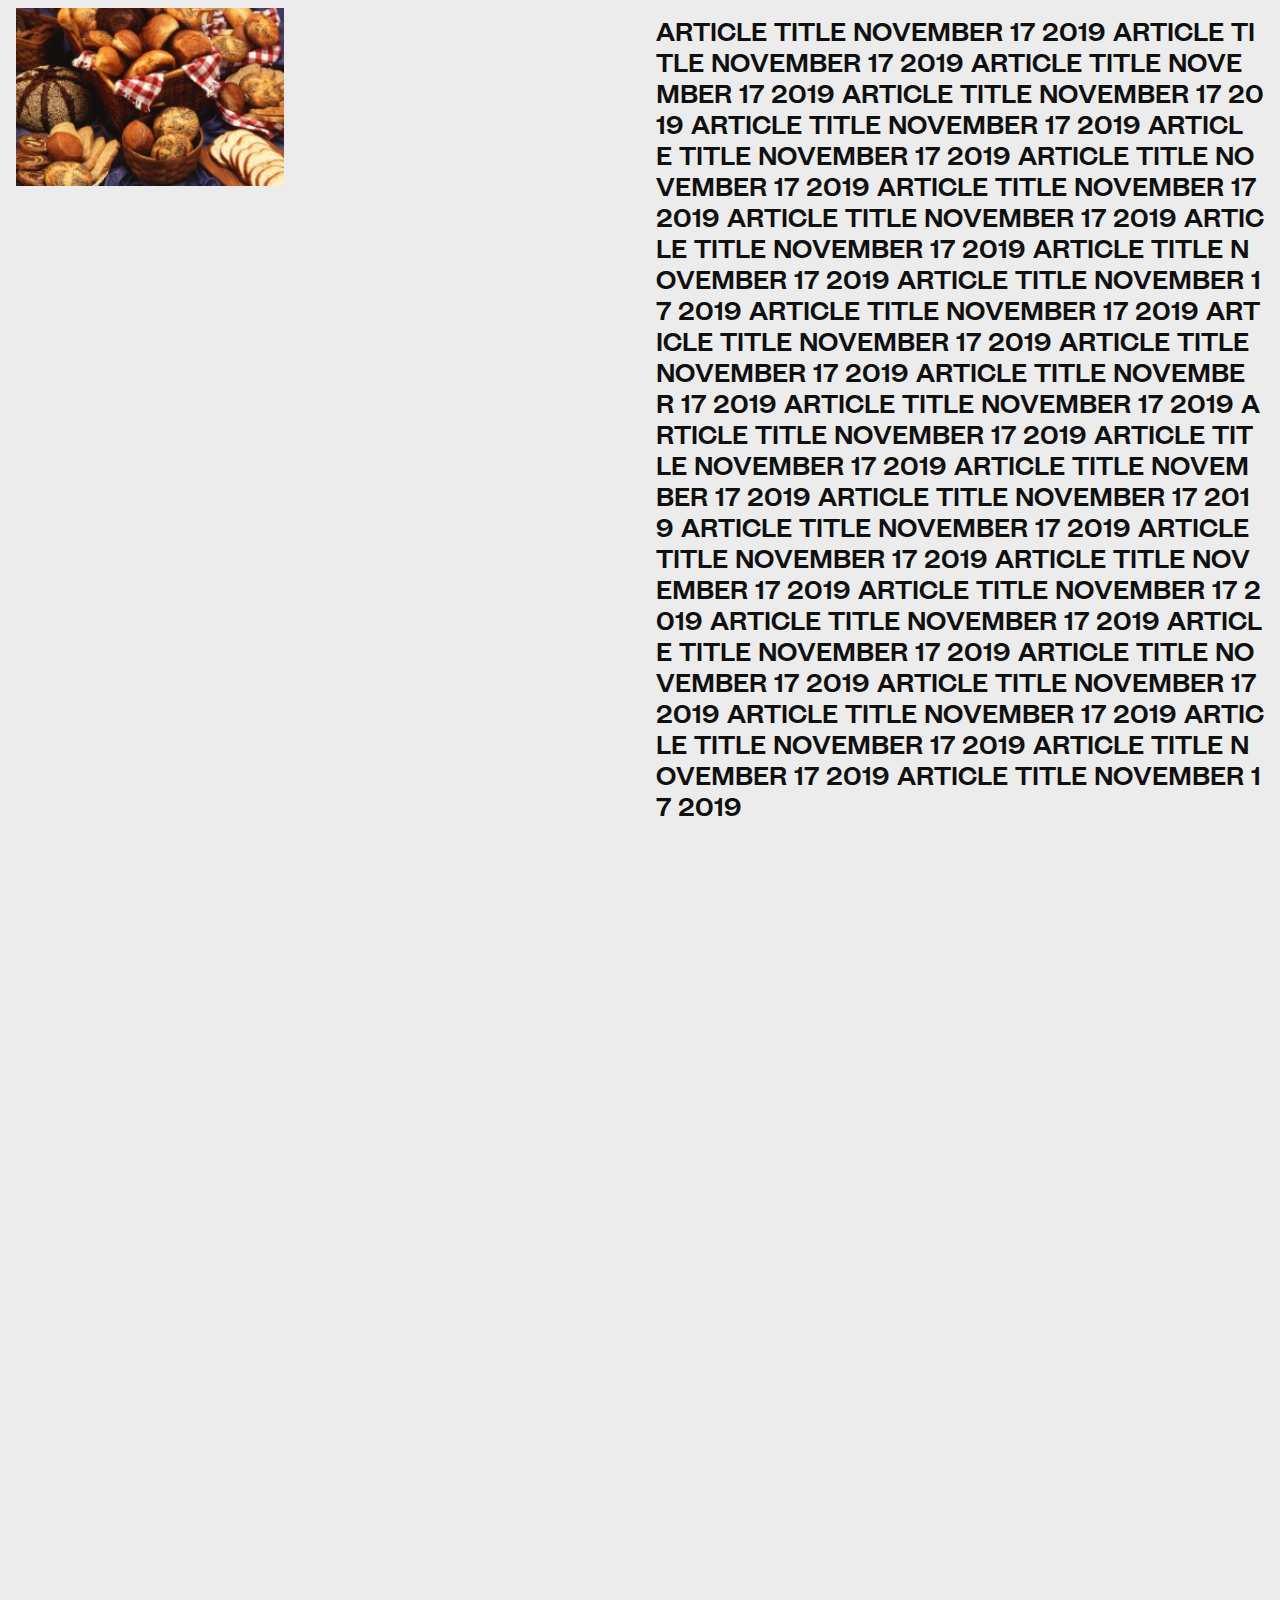
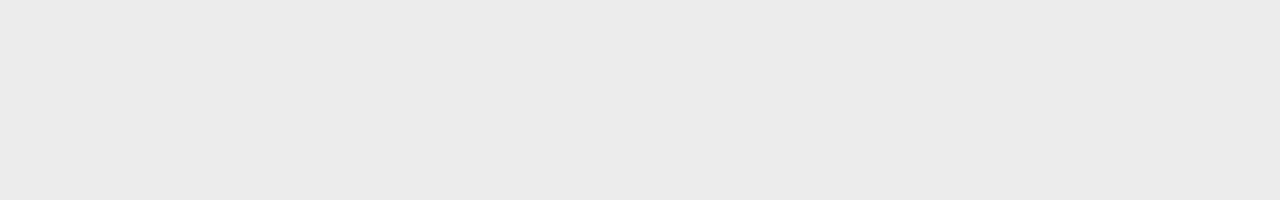
==== index2.html @ 56f22597 "ahhhh" ====
<!DOCTYPE html>
<html lang="en" dir="ltr">
  <head>
    <meta charset="utf-8" />
    <meta name="viewport" content="width=device-width, initial-scale=1" />
    <title>Wrap Text</title>
    <link rel="stylesheet" href="style.css" />
  </head>

  <body>
    <section id="splash">
      <div class="image">
      </div>
      <div
        id="block"
        data-text="Article Title November 17 2019 Article Title November 17 2019 Article Title November 17 2019 Article Title November 17 2019 Article Title November 17 2019 Article Title November 17 2019 Article Title November 17 2019 Article Title November 17 2019 Article Title November 17 2019 Article Title November 17 2019 Article Title November 17 2019 Article Title November 17 2019 Article Title November 17 2019 Article Title November 17 2019 Article Title November 17 2019 Article Title November 17 2019 Article Title November 17 2019 Article Title November 17 2019 Article Title November 17 2019 Article Title November 17 2019 Article Title November 17 2019 Article Title November 17 2019 Article Title November 17 2019 Article Title November 17 2019 Article Title November 17 2019 Article Title November 17 2019 Article Title November 17 2019 Article Title November 17 2019 Article Title November 17 2019 Article Title November 17 2019 Article Title November 17 2019 Article Title November 17 2019 Article Title November 17 2019"
      ></div>
      <img
        style="width: 300px;"
        id="image"
        src="assets/0222-250px.jpg"
        alt="Breads arranged on table"
      />
    </section>

    <script type="text/javascript">
      // https://codeburst.io/throttling-and-debouncing-in-javascript-646d076d0a44
      function throttled(delay, fn) {
        let lastCall = 0;
        return function(...args) {
          const now = new Date().getTime();
          if (now - lastCall < delay) {
            return;
          }
          lastCall = now;
          return fn(...args);
        };
      }

      /* takes text, a class name and an element type all as strings wraps each letter in a span with class letter */
      const letterWrapper = function(string, el, cl) {
        let wrappedText = "";
        for (var i = 0; i < string.length; i++) {
          let char = string.charAt(i);
          let nextChar = string.charAt(i + 1);
          if (char != " ") {
            if (nextChar == " ") {
              wrappedText =
                wrappedText +
                "<" +
                el +
                " class='" +
                cl +
                "'>" +
                char +
                "&nbsp;</" +
                el +
                ">";
            } else {
              wrappedText =
                wrappedText +
                "<" +
                el +
                " class='" +
                cl +
                "'>" +
                char +
                "</" +
                el +
                ">";
            }
          }
        }
        return wrappedText;
      };

      /* wrapAroundImage
      textContainer -> the parent container of the text to wrap around the image. Text itself must have each character wrapped in a span. To do this automatically see letterWrapper()
      margin -> left and right stops for image movement */
      const wrapAroundImage = function(textContainer, image, lrMargin) {
        // declaring these guys, we'll define them later
        let imageRect;
        let imageWidth;
        let imageHeight;
        let imageTop;
        let imageLeft;
        let fontWidth;
        let letterHeight;
        let lrPadding;
        let tbPadding;
        let blockRect;
        let blockLeft;
        let image2 = {
          x : 0,
          y : 0,
          w : 0,
          h : 0
        };

        const setUp = function() {
          // get image width and height before we start messing with events
          blockRect = textContainer.getBoundingClientRect();
          blockWidth = blockRect.width;
          blockLeft = blockRect.x;
          imageRect = image.getBoundingClientRect();
          imageWidth = imageRect.width;
          imageHeight = imageRect.height;
          fontWidth = parseFloat(
            window
              .getComputedStyle(textContainer.children[0])
              .getPropertyValue("width")
          );
          letterHeight = parseInt(
            window
              .getComputedStyle(textContainer.children[0])
              .getPropertyValue("height")
          );
          lrPadding = fontWidth;
          tbPadding = letterHeight;
          image2.w = imageWidth;
          image2.h = imageHeight;
        };

        const wrapTextAroundimage = function() {
          image.classList.add("moved");

          imageLeft = event.clientX - imageWidth / 2;
          imageTop = event.clientY - imageHeight / 2;
          image2.x = imageLeft + 50 + Math.floor(Math.random() * 20);
          image2.y = imageTop + 50 + Math.floor(Math.random() * 20);

          if (imageLeft < blockLeft + lrMargin || image2.x < blockLeft + lrMargin) {
            console.log('clamp left');
            imageLeft = blockLeft + lrMargin;
          }
          if (imageLeft + imageWidth > blockLeft + blockWidth - lrMargin
              || image2.x + imageWidth > blockLeft + blockWidth - lrMargin) {
            console.log('clamp right');
            imageLeft = blockLeft + blockWidth - imageWidth - lrMargin;
          }

          image.style.transform =
            "translate(" + imageLeft + "px ," + imageTop + "px)";

          const letters = textContainer.children;
          for (var i = 0; i < letters.length; i++) {
            const dx = letters[i].getBoundingClientRect().x - imageLeft;
            const dy = letters[i].getBoundingClientRect().y - imageTop;

            const dx2 = letters[i].getBoundingClientRect().x - image2.x;
            const dy2 = letters[i].getBoundingClientRect().y - image2.y;

            if (
              dx < lrPadding * 1.25 &&
              dx > -lrPadding * 1.25 &&
              dy > -tbPadding &&
              dy < imageHeight
            ) {
              // let width = window
              //   .getComputedStyle(letters[i])
              //   .getPropertyValue("width");
              // let parsedWidth = width.split("p");
              letters[i].style.paddingLeft =
                imageWidth +
                fontWidth / 2 +
                "px";
            } else if (
              dx2 < lrPadding * 1.25 &&
              dx2 > -lrPadding * 1.25 &&
              dy2 > -tbPadding &&
              dy2 < imageHeight
            ) {
              letters[i].style.paddingLeft =
                imageWidth - 10 +
                fontWidth / 2 +
                "px";
            } else {
              letters[i].style.paddingLeft = 0 + "px";
            }
          }
        };

        window.addEventListener("load", setUp);
        window.addEventListener("resize", setUp);
        const throttledWrapTextAroundimage = throttled(50, wrapTextAroundimage);
        document.addEventListener("mousemove", throttledWrapTextAroundimage);
        document.addEventListener("touchmove", throttledWrapTextAroundimage);
      };

      const wrapper = document.getElementById("splash");
      const block = document.getElementById("block");
      const imageObj = document.getElementById("image");
      block.innerHTML =
        block.innerHTML +
        letterWrapper(block.getAttribute("data-text"), "span", "letter");
      wrapAroundImage(block, imageObj, 75);
    </script>
  </body>
</html>
---- style.css ----
@font-face {
  font-family: "Mint";
  src: url("assets/fonts/Mint.Heavy.woff") format("woff");
  font-weight: 900;
  font-style: normal;
}

@font-face {
  font-family: "Mint";
  src: url("assets/fonts/Mint.Bold.woff") format("woff");
  font-weight: 600;
  font-style: normal;
}

@font-face {
  font-family: "Mint";
  src: url("assets/fonts/Mint.Thin.woff") format("woff");
  font-weight: 200;
  font-style: normal;
}

:root {
  height: 100%;
  font-size: 100%;
}

* {
  position: relative;
  box-sizing: border-box;
}

body {
  height: 100%;
  font-family: "Mint", sans-serif;
  opacity: 1;
  color: #101010;
  background-color: #ececec;
  font-size: 1.5em;
  font-weight: 600;
  margin: 0;
  min-height: 200vh;
}

a:link,
a:visited {
  color: inherit;
  text-decoration: none;
}

section {
  padding: 0.5rem;
}

.letter {
  display: inline-block;
  position: relative;
}

#image {
  position: absolute;
  top: 0;
  pointer-events: none;
  left: 0;
  opacity: 1;
  transition: 0.05s linear transform;
}

#splash {
  height: 100%;
  display: flex;
  justify-content: space-between;
}

#block   {
  position: absolute;
  right: 0;
}

#block, .image {
  max-height: 100vh;
  overflow: hidden;
}

#splash > * {
 width: 50%;
 padding: .5rem 1rem;
 text-transform: uppercase;
}
.image {
  background-image: url('assets/0166.jpg');
  background-size: cover;
}

#work {
  background-color: #010101;
  color: white;
  z-index: 10;
}

header {
  text-align: center;
}
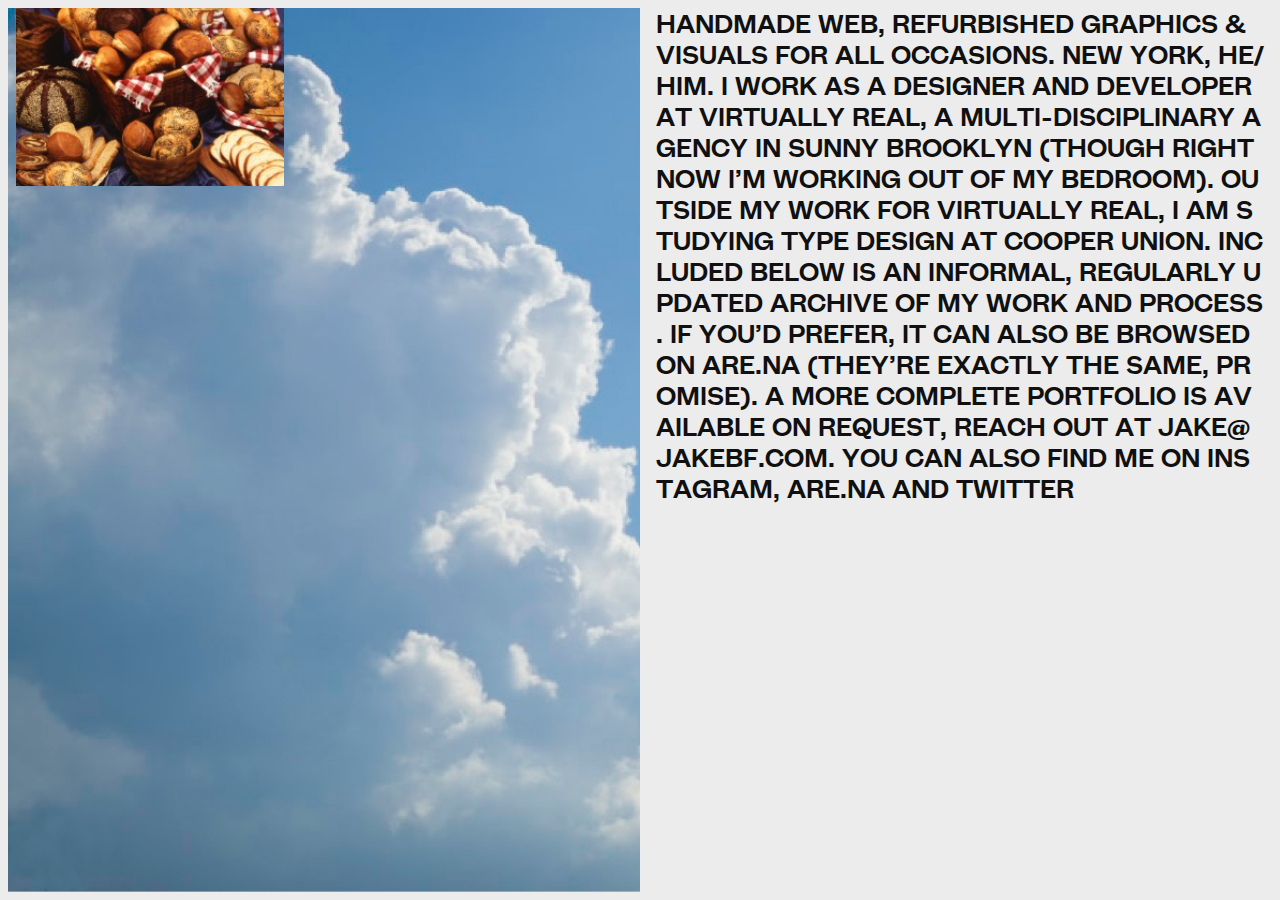
==== commit c0457e93: "Update index2.html" ====
--- a/index2.html
+++ b/index2.html
@@ -13,7 +13,7 @@
       </div>
       <div
         id="block"
-        data-text="Article Title November 17 2019 Article Title November 17 2019 Article Title November 17 2019 Article Title November 17 2019 Article Title November 17 2019 Article Title November 17 2019 Article Title November 17 2019 Article Title November 17 2019 Article Title November 17 2019 Article Title November 17 2019 Article Title November 17 2019 Article Title November 17 2019 Article Title November 17 2019 Article Title November 17 2019 Article Title November 17 2019 Article Title November 17 2019 Article Title November 17 2019 Article Title November 17 2019 Article Title November 17 2019 Article Title November 17 2019 Article Title November 17 2019 Article Title November 17 2019 Article Title November 17 2019 Article Title November 17 2019 Article Title November 17 2019 Article Title November 17 2019 Article Title November 17 2019 Article Title November 17 2019 Article Title November 17 2019 Article Title November 17 2019 Article Title November 17 2019 Article Title November 17 2019 Article Title November 17 2019"
+        data-text="Handmade web, refurbished graphics & visuals for all occasions. New York, he/him. I work as a designer and developer at Virtually Real, a multi-disciplinary agency in sunny Brooklyn (though right now I’m working out of my bedroom). Outside my work for Virtually Real, I am studying type design at Cooper Union. Included below is an informal, regularly updated archive of my work and process. If you’d prefer, it can also be browsed on Are.na (they’re exactly the same, promise). A more complete portfolio is available on request, reach out at jake@jakebf.com. You can also find me on Instagram, Are.na and Twitter"
       ></div>
       <img
         style="width: 300px;"
--- a/style.css
+++ b/style.css
@@ -38,7 +38,6 @@
   font-size: 1.5em;
   font-weight: 600;
   margin: 0;
-  min-height: 200vh;
 }
 
 a:link,
@@ -82,12 +81,14 @@
 }
 
 #splash > * {
+ top: 0;
  width: 50%;
  padding: .5rem 1rem;
+ bottom: .5rem;
  text-transform: uppercase;
 }
 .image {
-  background-image: url('assets/0166.jpg');
+  background-image: url('assets/sunny.jpg');
   background-size: cover;
 }
 
